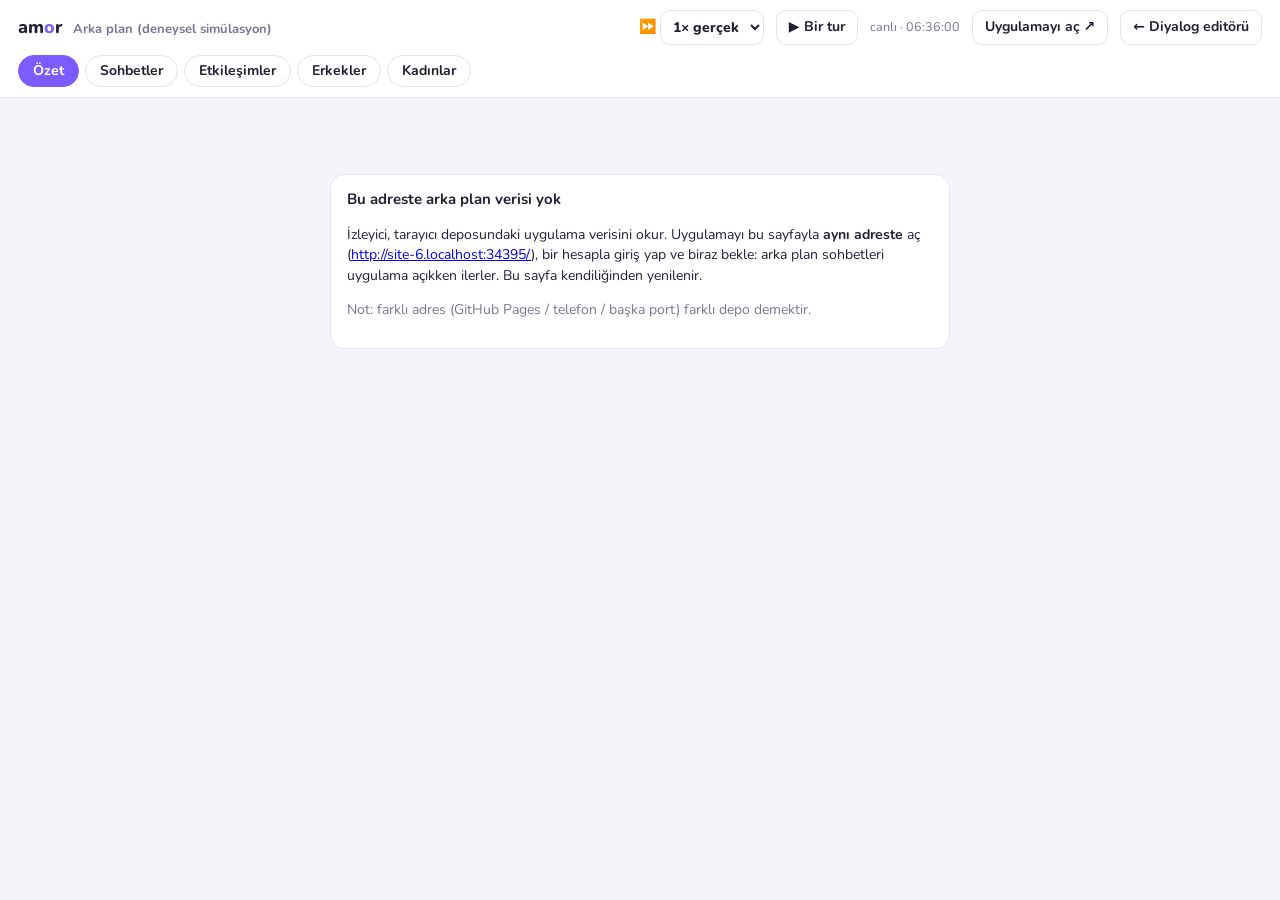
==== tools/background.html @ a39d9d67 "update" ====
<!doctype html>
<html lang="tr">
<head>
<meta charset="utf-8">
<meta name="viewport" content="width=device-width, initial-scale=1">
<title>Amor · Arka plan</title>
<link href="https://fonts.googleapis.com/css2?family=Nunito:wght@400;600;700;800&display=swap" rel="stylesheet">
<!--
  Arka plan izleyici (deneysel simülasyon): kadın karakterlerin, uygulamada görünmeyen erkek karakterlerle
  sohbetleri, hediyeleri, aramaları ve erkeklerin harcadığı (sanal) coinler. diyalog-editoru.bat -> "Arka plan".
  Veriyi tarayıcı deposundan okur: uygulama AYNI adreste açılmış olmalı (ör. http://localhost:8765/).
  Uygulama verisini değiştirmez; sadece test hızını ('amor:bgSpeed') ve "bir tur" işaretini ('amor:bgKick') yazar,
  açık olan uygulama bunları 2 sn içinde uygular (js/background.js). 4 sn'de bir yenilenir.
-->
<style>
  :root { --bg: #f6f4fb; --card: #fff; --ink: #231f33; --mute: #7a7590; --line: #e6e2f0; --accent: #7b5cff; --soft: #efeaff; --pink: #ff3d8b; --blue: #2563eb; --ok: #1f9d6a; --warn: #e5484d; }
  * { box-sizing: border-box; }
  body { margin: 0; background: var(--bg); color: var(--ink); font: 14px/1.45 Nunito, system-ui, sans-serif; }
  button, select { font: inherit; color: inherit; cursor: pointer; }
  header { position: sticky; top: 0; z-index: 5; background: var(--card); border-bottom: 1px solid var(--line); }
  .bar { display: flex; align-items: center; gap: 12px; padding: 10px 18px; flex-wrap: wrap; }
  .logo { font-weight: 800; font-size: 18px; } .logo span { color: var(--accent); } .logo small { color: var(--mute); font-weight: 700; font-size: 13px; margin-left: 6px; }
  .grow { flex: 1; }
  .btn { border: 1px solid var(--line); background: var(--card); border-radius: 10px; padding: 6px 12px; font-weight: 700; text-decoration: none; color: inherit; }
  .btn:hover { border-color: var(--accent); }
  select { border: 1px solid var(--line); border-radius: 10px; padding: 6px 8px; background: var(--card); }
  #live { color: var(--mute); font-size: 12.5px; }
  .speed { display: inline-flex; align-items: center; gap: 4px; font-weight: 800; }
  .speed.fast select { border-color: var(--pink); color: var(--pink); font-weight: 800; }
  .tabs { display: flex; gap: 6px; padding: 0 18px 10px; flex-wrap: wrap; }
  .tab { border: 1px solid var(--line); background: var(--card); border-radius: 20px; padding: 5px 14px; font-weight: 700; }
  .tab.on { background: var(--accent); border-color: var(--accent); color: #fff; }
  main { padding: 16px 18px 60px; max-width: 1300px; margin: 0 auto; }
  .card { background: var(--card); border: 1px solid var(--line); border-radius: 14px; padding: 14px 16px; margin-bottom: 14px; }
  .card h3 { margin: 0 0 10px; font-size: 15px; }
  .stats { display: grid; grid-template-columns: repeat(auto-fill, minmax(150px, 1fr)); gap: 10px; margin-bottom: 14px; }
  .stat { background: var(--card); border: 1px solid var(--line); border-radius: 14px; padding: 12px 14px; }
  .stat b { display: block; font-size: 22px; font-weight: 800; } .stat small { color: var(--mute); font-weight: 700; }
  .grid2 { display: grid; grid-template-columns: 1fr 1fr; gap: 14px; }
  table { width: 100%; border-collapse: collapse; font-size: 13px; }
  th, td { border-bottom: 1px solid var(--line); padding: 7px 8px; text-align: left; vertical-align: middle; }
  th { color: var(--mute); font-size: 11.5px; text-transform: uppercase; letter-spacing: .04em; cursor: default; }
  td.num, th.num { text-align: right; white-space: nowrap; }
  .who { display: flex; align-items: center; gap: 8px; }
  .ava { width: 34px; height: 34px; border-radius: 50%; object-fit: cover; flex: none; background: var(--soft); display: grid; place-items: center; font-weight: 800; color: var(--accent); }
  .ava.m { background: #dbeafe; color: var(--blue); }
  .pill { display: inline-block; border-radius: 20px; padding: 1px 8px; font-size: 11.5px; font-weight: 800; background: var(--bg); }
  .pill.on { background: #dcfce7; color: var(--ok); } .pill.ask { background: #fff4d6; color: #a16207; } .pill.gift { background: #ffe0ef; color: var(--pink); }
  .pill.call { background: #dbeafe; color: var(--blue); } .pill.refuse { background: #fde2e2; color: var(--warn); }
  .meter { display: inline-block; width: 70px; height: 7px; border-radius: 4px; background: var(--line); vertical-align: middle; overflow: hidden; margin-right: 6px; }
  .meter i { display: block; height: 100%; background: linear-gradient(90deg, #ffb3d1, var(--pink)); }
  .split { display: grid; grid-template-columns: 360px 1fr; gap: 14px; align-items: start; }
  .list { max-height: calc(100vh - 170px); overflow: auto; padding: 6px; }
  .row { display: flex; align-items: center; gap: 10px; padding: 8px; border-radius: 10px; cursor: pointer; }
  .row:hover { background: var(--bg); } .row.on { background: var(--soft); }
  .row > div { flex: 1; min-width: 0; }
  .row b { display: block; } .row small { display: block; color: var(--mute); white-space: nowrap; overflow: hidden; text-overflow: ellipsis; }
  .row .side { flex: none; text-align: right; font-size: 12px; color: var(--mute); }
  .log { display: flex; flex-direction: column; gap: 6px; max-height: calc(100vh - 290px); overflow: auto; padding: 4px; }
  .msg { max-width: 75%; display: flex; flex-direction: column; }
  .msg span { padding: 7px 12px; border-radius: 16px; font-weight: 600; }
  .msg small { font-size: 11px; color: var(--mute); margin: 2px 6px 0; }
  .msg.m { align-self: flex-start; } .msg.m span { background: #dbeafe; color: #1e3a8a; border-bottom-left-radius: 4px; }
  .msg.f { align-self: flex-end; align-items: flex-end; } .msg.f span { background: var(--pink); color: #fff; border-bottom-right-radius: 4px; }
  .msg.sys { align-self: center; max-width: 90%; } .msg.sys span { background: #fff4d6; color: #7a5200; font-size: 12.5px; border-radius: 10px; }
  .head2 { display: flex; gap: 14px; flex-wrap: wrap; align-items: center; margin-bottom: 10px; }
  .head2 .who b { font-size: 15px; } .muted { color: var(--mute); }
  .empty { color: var(--mute); padding: 30px 10px; text-align: center; }
  .gifts { display: flex; flex-wrap: wrap; gap: 4px; }
  .spentbox { background: #ffe0ef; color: #9d174d; border-radius: 10px; padding: 7px 12px; margin-bottom: 8px; font-weight: 700; }
  .pill.rel { background: #f3e8ff; color: #7e22ce; }
  .gifts span { background: var(--bg); border-radius: 8px; padding: 1px 6px; font-size: 12.5px; }
  .fatal { max-width: 620px; margin: 60px auto; }
  @media (max-width: 900px) { .split, .grid2 { grid-template-columns: 1fr; } }
</style>
</head>
<body>
<header>
  <div class="bar">
    <div class="logo">am<span>o</span>r <small>Arka plan (deneysel simülasyon)</small></div>
    <div class="grow"></div>
    <select id="acc" title="Hesap"></select>
    <label class="speed" title="Arka plan simülasyonunun hızı (uygulama açıkken)">⏩
      <select id="speed"><option value="1">1× gerçek</option><option value="10">10×</option><option value="60">60×</option><option value="300">300×</option></select></label>
    <button class="btn" id="kick" title="Bütün sohbetler hemen bir tur ilerler, 3 yeni sohbet açılır">▶ Bir tur</button>
    <span id="live"></span>
    <a class="btn" href="../index.html" target="_blank">Uygulamayı aç ↗</a>
    <a class="btn" href="dialog-editor.html">← Diyalog editörü</a>
  </div>
  <div class="tabs" id="tabs"></div>
</header>
<main id="main"></main>

<script src="../js/data/photos.js"></script>
<script src="../js/data/shop.js"></script>
<script src="../js/data/archetypes.js"></script>
<script src="../js/wish.js"></script>
<script>
(() => {
  const A = window.Amor;
  const $ = s => document.querySelector(s);
  const esc = s => String(s ?? '').replace(/[&<>"']/g, c => ({ '&': '&amp;', '<': '&lt;', '>': '&gt;', '"': '&quot;', "'": '&#39;' })[c]);
  const fmt = n => Number(n || 0).toLocaleString('tr-TR');
  const read = k => { try { return JSON.parse(localStorage.getItem(k)); } catch (e) { return null; } };
  const time = ts => new Date(ts).toLocaleString('tr-TR', { day: '2-digit', month: '2-digit', hour: '2-digit', minute: '2-digit' });
  const ago = ts => { const d = (Date.now() - ts) / 60000; return d < 1 ? 'az önce' : d < 60 ? `${Math.floor(d)} dk` : d < 1440 ? `${Math.floor(d / 60)} sa` : `${Math.floor(d / 1440)} gün`; };
  const gift = id => A.GIFTS.find(g => g.id === id);
  // Coin -> TL (en küçük yükleme paketinin kuru; sadece gösterim)
  const TL = A.RECHARGE_PACKS[0].price / A.RECHARGE_PACKS[0].coins;
  const tl = n => '≈' + Math.round((n || 0) * TL).toLocaleString('tr-TR') + ' ₺';
  const money = n => `${fmt(n)} coin <span class="muted">(${tl(n)})</span>`;
  // Bir sohbette erkeğin harcadığı (eski kayıtlarda olaylardan hesaplanır)
  const threadSpent = (D, t) => t.spent != null ? t.spent : D.events.filter(e => e.f === t.f && e.m === t.m && e.coins).reduce((a, e) => a + e.coins, 0);
  const arch = id => (A.ARCHETYPES || []).find(a => a.id === id);

  const TABS = [['sum', 'Özet'], ['threads', 'Sohbetler'], ['events', 'Etkileşimler'], ['males', 'Erkekler'], ['females', 'Kadınlar']];
  let tab = new URLSearchParams(location.search).get('tab') || 'sum', sel = null, accId = null, lastRaw = '', evFilter = 'all';

  function photo(c) {
    const set = (A.PHOTO_SETS || []).find(s => s.id === c.setId);
    if (!set) return null;
    const file = [set.profile, ...set.photos].includes(c.profile) ? c.profile : set.profile;
    return `../characters/${encodeURIComponent(set.id)}/${set.dir ?? 'photos/'}${encodeURIComponent(file)}`;
  }
  const fAva = c => { const p = c && photo(c); return p ? `<img class="ava" src="${esc(p)}" alt="">` : `<span class="ava">${esc((c && c.name || '?')[0])}</span>`; };
  const mAva = m => `<span class="ava m">${esc((m && m.name || '?')[0])}</span>`;

  function load() {
    const accs = read('amor:accounts') || { list: [] };
    const sel = $('#acc');
    if (!accId || !accs.list.some(a => a.id === accId)) accId = accs.current || (accs.list[0] && accs.list[0].id);
    sel.innerHTML = accs.list.map(a => `<option value="${a.id}" ${a.id === accId ? 'selected' : ''}>@${esc(a.username)}</option>`).join('');
    sel.hidden = accs.list.length < 2;
    return accId ? localStorage.getItem('amor:v2:' + accId) : null;
  }

  function render(force) {
    const raw = load();
    if (!force && raw === lastRaw) { $('#live').textContent = 'canlı · ' + new Date().toLocaleTimeString('tr-TR'); return; }
    lastRaw = raw;
    $('#live').textContent = 'canlı · ' + new Date().toLocaleTimeString('tr-TR');
    $('#tabs').innerHTML = TABS.map(([k, n]) => `<button class="tab ${k === tab ? 'on' : ''}" data-tab="${k}">${n}</button>`).join('');
    const S = raw ? JSON.parse(raw) : null;
    if (!S || !S.bg) {
      $('#main').innerHTML = `<div class="card fatal"><h3>Bu adreste arka plan verisi yok</h3>
        <p>İzleyici, tarayıcı deposundaki uygulama verisini okur. Uygulamayı bu sayfayla <b>aynı adreste</b> aç
        (<a href="../index.html" target="_blank">${esc(new URL('../', location.href).href)}</a>), bir hesapla giriş yap ve biraz bekle:
        arka plan sohbetleri uygulama açıkken ilerler. Bu sayfa kendiliğinden yenilenir.</p>
        <p class="muted">Not: farklı adres (GitHub Pages / telefon / başka port) farklı depo demektir.</p></div>`;
      return;
    }
    const D = model(S);
    const views = { sum: vSum, threads: vThreads, events: vEvents, males: vMales, females: vFemales };
    const keep = $('.log') && $('.log').scrollTop, atBottom = $('.log') && $('.log').scrollHeight - $('.log').scrollTop - $('.log').clientHeight < 30;
    $('#main').innerHTML = views[tab](D);
    const log = $('.log');
    if (log) log.scrollTop = atBottom || keep == null ? log.scrollHeight : keep;
  }

  function model(S) {
    const bg = S.bg;
    const F = Object.fromEntries((S.characters || []).map(c => [c.id, c]));
    const M = Object.fromEntries((bg.males || []).map(m => [m.id, m]));
    const threads = Object.values(bg.threads || {}).filter(t => F[t.f] && M[t.m]).sort((a, b) => b.last - a.last);
    const events = (bg.events || []).filter(e => F[e.f] && M[e.m]);
    const coll = bg.coll || {};
    return { S, bg, F, M, threads, events, coll };
  }

  /* ---------- Özet ---------- */
  function vSum(D) {
    const { threads, events, M, F, coll, S } = D;
    const males = Object.values(M);
    const gifts = events.filter(e => e.type === 'gift'), calls = events.filter(e => e.type === 'call');
    const asks = events.filter(e => e.type === 'ask'), refuse = events.filter(e => e.type === 'refuse');
    const spent = males.reduce((a, m) => a + (m.spent || 0), 0);
    const msgs = threads.reduce((a, t) => a + t.msgs.length, 0);
    const callMin = males.reduce((a, m) => a + (m.callMin || 0), 0);
    const collValue = id => Object.entries(coll[id] || {}).reduce((a, [g, n]) => a + ((gift(g) || {}).price || 0) * n, 0);
    const topF = Object.values(F).map(c => ({ c, v: collValue(c.id) })).filter(x => x.v).sort((a, b) => b.v - a.v).slice(0, 8);
    const topM = [...males].sort((a, b) => (b.spent || 0) - (a.spent || 0)).slice(0, 8);
    const userSpent = (S.wallet && S.wallet.spent) || 0;
    return `
      <div class="stats">
        ${[[males.length, 'erkek karakter'], [threads.length, 'sohbet'], [fmt(msgs), 'mesaj'], [gifts.length, 'hediye'], [calls.length + ' · ' + fmt(callMin) + ' dk', 'arama'],
          [asks.length, 'istek'], [refuse.length, 'reddedilen istek'], [events.filter(e => e.type === 'rel').length, 'kurulan yakınlık'],
          [fmt(spent), 'erkeklerin harcadığı coin · ' + tl(spent)], [fmt(userSpent), 'senin harcadığın coin · ' + tl(userSpent)]]
          .map(([v, l]) => `<div class="stat"><b>${v}</b><small>${l}</small></div>`).join('')}
      </div>
      <div class="grid2">
        <div class="card"><h3>En çok hediye alan kadınlar (erkeklerden)</h3>
          ${topF.length ? `<table>${topF.map(x => `<tr><td><div class="who">${fAva(x.c)}<b>${esc(x.c.name)}</b></div></td><td class="num">${fmt(x.v)} coin</td></tr>`).join('')}</table>` : '<div class="empty">Henüz yok</div>'}</div>
        <div class="card"><h3>En çok harcayan erkekler</h3>
          ${topM.some(m => m.spent) ? `<table>${topM.filter(m => m.spent).map(m => `<tr><td><div class="who">${mAva(m)}<b>${esc(m.name)}</b><span class="muted">${esc(m.job)}</span></div></td><td class="num">${money(m.spent)}</td></tr>`).join('')}</table>` : '<div class="empty">Henüz yok</div>'}</div>
      </div>
      <div class="card"><h3>Son etkileşimler</h3>${evTable(D, events.slice(0, 12))}</div>`;
  }

  /* ---------- Sohbetler ---------- */
  function vThreads(D) {
    const { threads, F, M } = D;
    if (!threads.length) return '<div class="card empty">Henüz arka plan sohbeti yok. Uygulama açıkken kendiliğinden başlar.</div>';
    if (!sel || !threads.some(t => t.id === sel)) sel = threads[0].id;
    const t = threads.find(x => x.id === sel), c = F[t.f], m = M[t.m];
    const list = threads.map(x => {
      const last = x.msgs[x.msgs.length - 1];
      const who = last ? (last.from === 'f' ? F[x.f].name : last.from === 'm' ? M[x.m].name : '•') : '';
      return `<div class="row ${x.id === sel ? 'on' : ''}" data-th="${x.id}">${fAva(F[x.f])}
        <div><b>${esc(F[x.f].name)} ↔ ${esc(M[x.m].name)}</b><small>${last ? esc(who + ': ' + last.text) : ''}</small></div>
        <div class="side">${ago(x.last)}<br>${x.msgs.length} msj${threadSpent(D, x) ? `<br><b style="color:var(--pink)">${fmt(threadSpent(D, x))} c</b>` : ''}</div></div>`;
    }).join('');
    return `<div class="split">
      <div class="card list">${list}</div>
      <div class="card">
        <div class="head2">
          <div class="who">${fAva(c)}<div><b>${esc(c.name)}</b><div class="muted">${esc((arch(c.archetype) || {}).label || c.archetype)} · hediye niyeti %${Math.round((c.giftWant ?? 0.5) * 100)} · istek tavanı ${fmt(A.Wish.ceiling(c))} coin</div></div></div>
          <div class="who">${mAva(m)}<div><b>${esc(m.name)}, ${m.age}</b><div class="muted">${esc(m.job)} · ${esc(m.city)} · cömertlik %${Math.round((m.generous || 0) * 100)} · cesaret %${Math.round(m.bold * 100)}</div></div></div>
        </div>
        <div class="spentbox">💸 ${esc(m.name)} bu sohbette toplam <b>${fmt(threadSpent(D, t))} coin</b> harcadı · <b>${tl(threadSpent(D, t))}</b></div>
        <div class="muted" style="margin-bottom:8px">${t.session + 1}. oturum · ısınma ${t.warm} · ${t.ask ? `<span class="pill ask">bekleyen istek: ${t.ask.type === 'gift' ? esc((gift(t.ask.gift) || {}).name || 'hediye') : 'arama'}</span>` : 'bekleyen istek yok'} · sıradaki tur ${t.next > Date.now() ? ago(Date.now() - (t.next - Date.now())) + ' sonra' : 'şimdi'}</div>
        <div class="log">${t.msgs.map(x => `<div class="msg ${x.from}"><span>${esc(x.text)}</span>${x.from === 'sys' ? '' : `<small>${time(x.ts)}</small>`}</div>`).join('')}</div>
      </div></div>`;
  }

  /* ---------- Etkileşimler ---------- */
  const EV = { gift: ['gift', '🎁 Hediye'], call: ['call', '📞 Arama'], ask: ['ask', '🙏 İstek'], refuse: ['refuse', '✖ Reddedildi'], rel: ['rel', '💞 Yakınlık'], rellost: ['refuse', '💔 Yakınlığı kaptırdı'] };
  const relTag = k => (A.RELATIONS[k] || {}).tag || k;
  function evTable(D, list) {
    const { F, M } = D;
    if (!list.length) return '<div class="empty">Henüz etkileşim yok</div>';
    return `<table><tr><th>Zaman</th><th>Tür</th><th>Kadın</th><th>Erkek</th><th>Ayrıntı</th><th class="num">Coin</th></tr>
      ${list.map(e => {
        const g = e.gift && gift(e.gift);
        const what = e.type === 'gift' ? `${g ? g.e + ' ' + esc(g.name) : ''}${e.asked ? ' <span class="muted">(istedi)</span>' : ''}${e.where === 'room' ? ' <span class="muted">(sesli odada)</span>' : ''}`
          : e.type === 'call' ? `${e.kind === 'video' ? 'Görüntülü' : 'Sesli'} · ${e.minutes} dk${e.asked ? ' <span class="muted">(istedi)</span>' : ''}`
          : e.type === 'ask' ? `${e.what === 'call' ? 'arama istedi' : (g ? g.e + ' ' + esc(g.name) + ' istedi' : 'hediye istedi')} · ${e.where === 'call' ? 'aramada' : 'sohbette'}`
          : e.type === 'rel' ? `${esc(relTag(e.rel))} oldular${g ? ' · ' + g.e + ' ' + esc(g.name) : ''}`
          : e.type === 'rellost' ? `${esc(relTag(e.rel))} yakınlığını sana kaptırdı`
          : `${e.what === 'call' ? 'arama' : (g ? esc(g.name) : 'hediye')} isteği geri çevrildi`;
        return `<tr><td class="muted">${time(e.ts)}</td><td><span class="pill ${EV[e.type][0]}">${EV[e.type][1]}</span></td>
          <td><div class="who">${fAva(F[e.f])}${esc(F[e.f].name)}</div></td><td><div class="who">${mAva(M[e.m])}${esc(M[e.m].name)}</div></td>
          <td>${what}</td><td class="num">${e.coins ? money(e.coins) : ''}</td></tr>`;
      }).join('')}</table>`;
  }
  function vEvents(D) {
    const list = D.events.filter(e => evFilter === 'all' || e.type === evFilter);
    return `<div class="card"><div class="tabs" style="padding:0 0 10px">
        ${[['all', 'Hepsi'], ...Object.entries(EV).map(([k, v]) => [k, v[1]])].map(([k, n]) => `<button class="tab ${k === evFilter ? 'on' : ''}" data-ev="${k}">${n}</button>`).join('')}
      </div>${evTable(D, list.slice(0, 200))}</div>`;
  }

  /* ---------- Erkekler ---------- */
  function vMales(D) {
    const { M, threads, F } = D;
    const rows = Object.values(M).sort((a, b) => (b.spent || 0) - (a.spent || 0)).map(m => {
      const ts = threads.filter(t => t.m === m.id);
      return `<tr><td><div class="who">${mAva(m)}<div><b>${esc(m.name)}, ${m.age}</b><div class="muted">${esc(m.job)} · ${esc(m.city)} · sever: ${esc(m.like)}</div></div></div></td>
        <td><span class="meter"><i style="width:${Math.round((m.generous || 0) * 100)}%"></i></span>%${Math.round((m.generous || 0) * 100)}</td>
        <td><span class="meter"><i style="width:${Math.round(m.bold * 100)}%"></i></span>%${Math.round(m.bold * 100)}</td>
        <td class="num">${m.gifts || 0}</td><td class="num">${fmt(m.callMin || 0)} dk</td><td class="num"><b>${fmt(m.spent || 0)}</b></td><td class="num">${tl(m.spent)}</td>
        <td>${ts.map(t => esc(F[t.f].name)).join(', ') || '<span class="muted">—</span>'}</td></tr>`;
    }).join('');
    return `<div class="card"><table><tr><th>Erkek</th><th>Cömertlik</th><th>Cesaret</th><th class="num">Hediye</th><th class="num">Arama</th><th class="num">Harcadığı coin</th><th class="num">TL</th><th>Konuştuğu kadınlar</th></tr>${rows}</table></div>`;
  }

  // Cazibe seviyesi: aldığı hediyelerin toplam değeri (js/background.js charm ile aynı eşikler)
  const charmLv = points => A.CHARM_LEVELS.filter(t => points >= t).length;

  // Kadının yakınlıkları: erkeklerle (bg.rels) + seninle (relations)
  function rels(D, fId) {
    const out = Object.entries(D.bg.rels && D.bg.rels[fId] || {}).filter(([, m]) => D.M[m]).map(([k, m]) => `<span class="pill rel">${esc(relTag(k))}: ${esc(D.M[m].name)}</span>`);
    const mine = (D.S.relations || {})[fId];
    if (mine) out.unshift(`<span class="pill rel">${esc(relTag(mine))}: Sen</span>`);
    return out.join(' ');
  }

  /* ---------- Kadınlar ---------- */
  function vFemales(D) {
    const { F, threads, coll, S, events } = D;
    const now = Date.now();
    const rows = Object.values(F).map(c => {
      const others = coll[c.id] || {}, mine = (S.giftsReceived || {})[c.id] || {};
      const val = o => Object.entries(o).reduce((a, [g, n]) => a + ((gift(g) || {}).price || 0) * n, 0);
      const w = (S.wish || {})[c.id];
      const wishTxt = w && !w.done && !w.missed && w.until > now ? `<span class="pill ask">${esc((gift(w.gift) || {}).name || 'hediye')} istiyor</span>` : w && w.missed ? '<span class="pill refuse">isteği karşılanmadı</span>' : w && w.done ? '<span class="pill gift">isteği karşılandı</span>' : '';
      const ts = threads.filter(t => t.f === c.id);
      const asks = events.filter(e => e.f === c.id && e.type === 'ask').length;
      const top = Object.entries({ ...others }).map(([g, n]) => ({ g: gift(g), n })).filter(x => x.g).sort((a, b) => b.g.price - a.g.price).slice(0, 6);
      return { c, v: val(others), row: `<tr><td><div class="who">${fAva(c)}<div><b>${esc(c.name)}</b><div class="muted">${esc((arch(c.archetype) || {}).label || c.archetype)}</div></div></div></td>
        <td>${(() => { const ag = (A.AGENCIES || []).find(a => a.id === c.agency); return ag ? `${ag.e} ${esc(ag.name)}` : '<span class="muted">bağımsız</span>'; })()}</td>
        <td><span class="meter"><i style="width:${Math.round((c.giftWant ?? 0.5) * 100)}%"></i></span>%${Math.round((c.giftWant ?? 0.5) * 100)}</td>
        <td class="num">×${c.giftTaste ?? 1}</td><td class="num"><b>${fmt(A.Wish.ceiling(c))}</b></td>
        <td class="num">${asks}</td><td>${wishTxt}</td>
        <td class="num">${fmt(val(others))}</td><td class="num">${fmt(val(mine))}</td>
        <td class="num"><b>✨ Lv.${charmLv(val(others) + val(mine))}</b><br>${money(val(others) + val(mine))}</td>
        <td><div class="gifts">${top.map(x => `<span>${x.g.e} x${x.n}</span>`).join('')}</div></td>
        <td>${rels(D, c.id) || '<span class="muted">—</span>'}</td>
        <td>${ts.length ? ts.length + ' erkek' : '<span class="muted">—</span>'}</td></tr>` };
    }).sort((a, b) => b.v - a.v).map(x => x.row).join('');
    return `<div class="card"><table><tr><th>Kadın</th><th>Ajans</th><th>Hediye niyeti</th><th class="num">Zevk</th><th class="num">İstek tavanı</th><th class="num">İstek</th><th>Senden isteği</th><th class="num">Erkeklerden (coin)</th><th class="num">Senden (coin)</th><th class="num">Cazibe · toplam kazanç</th><th>Koleksiyon (erkeklerden)</th><th>Yakınlıklar</th><th>Sohbet</th></tr>${rows}</table></div>`;
  }

  document.addEventListener('click', e => {
    const t = e.target.closest('[data-tab]'); if (t) { tab = t.dataset.tab; render(true); return; }
    const th = e.target.closest('[data-th]'); if (th) { sel = th.dataset.th; render(true); return; }
    const ev = e.target.closest('[data-ev]'); if (ev) { evFilter = ev.dataset.ev; render(true); }
  });
  $('#acc').onchange = e => { accId = e.target.value; render(true); };
  // Test hızı ve "bir tur": açık olan uygulama 2 sn içinde uygular
  const setLs = (k, v) => { try { localStorage.setItem(k, v); } catch (e) { /* yok say */ } };
  const showSpeed = () => { const v = localStorage.getItem('amor:bgSpeed') || '1'; $('#speed').value = v; $('.speed').classList.toggle('fast', v !== '1'); };
  $('#speed').onchange = e => { setLs('amor:bgSpeed', e.target.value); showSpeed(); };
  $('#kick').onclick = () => { setLs('amor:bgKick', String(Date.now())); $('#live').textContent = 'tur istendi… (uygulama açık olmalı)'; };
  showSpeed();
  render(true);
  setInterval(render, 4000);
})();
</script>
</body>
</html>
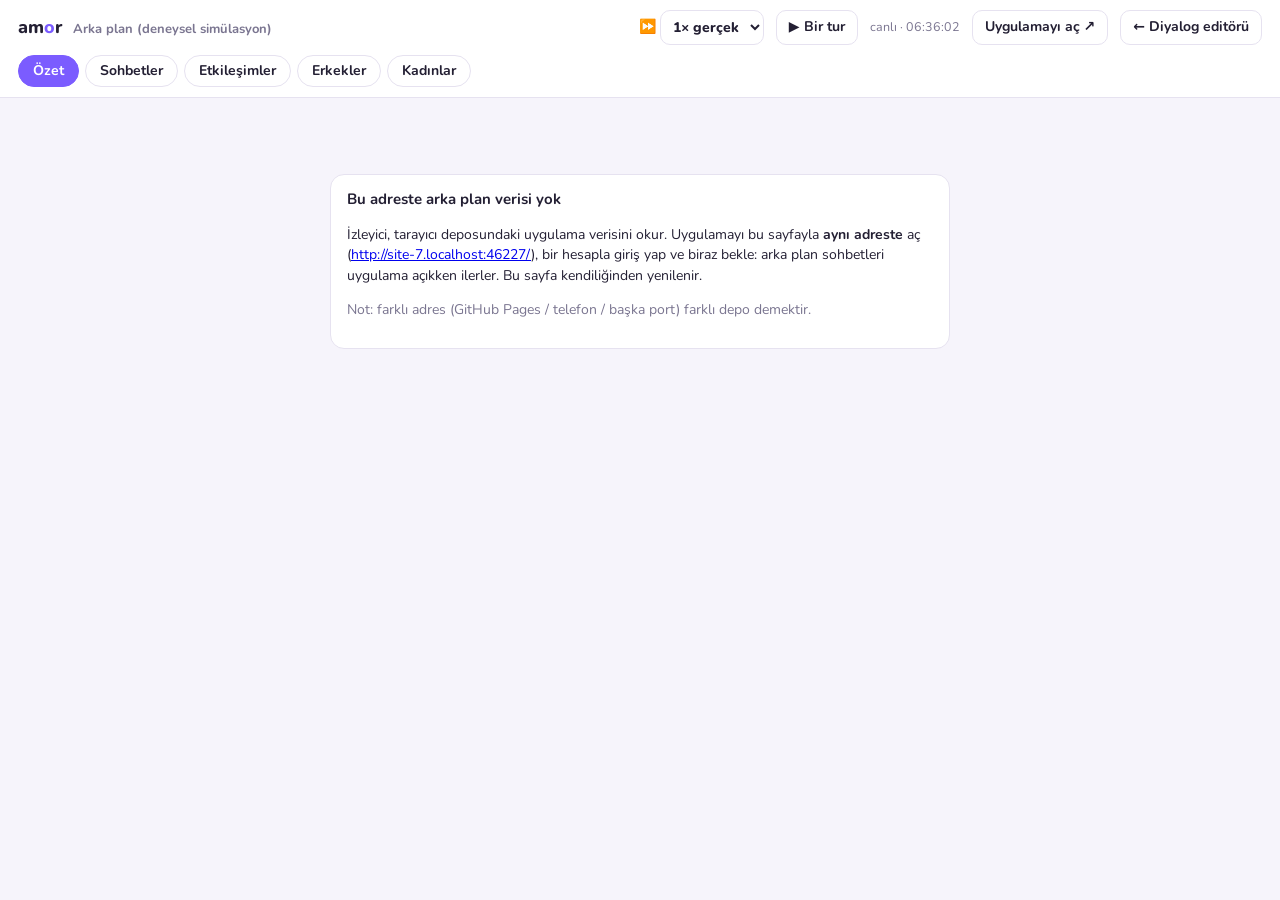
==== commit 5ec7bed2: "Add files via upload" ====
--- a/tools/background.html
+++ b/tools/background.html
@@ -7,7 +7,7 @@
 <link href="https://fonts.googleapis.com/css2?family=Nunito:wght@400;600;700;800&display=swap" rel="stylesheet">
 <!--
   Arka plan izleyici (deneysel simülasyon): kadın karakterlerin, uygulamada görünmeyen erkek karakterlerle
-  sohbetleri, hediyeleri, aramaları ve erkeklerin harcadığı (sanal) coinler. diyalog-editoru.bat -> "Arka plan".
+  sohbetleri, hediyeleri, aramaları ve erkeklerin harcadığı (sanal) coinler. bot-editoru.bat -> Diyalog -> "Arka plan".
   Veriyi tarayıcı deposundan okur: uygulama AYNI adreste açılmış olmalı (ör. http://localhost:8765/).
   Uygulama verisini değiştirmez; sadece test hızını ('amor:bgSpeed') ve "bir tur" işaretini ('amor:bgKick') yazar,
   açık olan uygulama bunları 2 sn içinde uygular (js/background.js). 4 sn'de bir yenilenir.
@@ -85,7 +85,7 @@
     <button class="btn" id="kick" title="Bütün sohbetler hemen bir tur ilerler, 3 yeni sohbet açılır">▶ Bir tur</button>
     <span id="live"></span>
     <a class="btn" href="../index.html" target="_blank">Uygulamayı aç ↗</a>
-    <a class="btn" href="dialog-editor.html">← Diyalog editörü</a>
+    <a class="btn" href="dialog-editor.html?embed=1">← Diyalog editörü</a>
   </div>
   <div class="tabs" id="tabs"></div>
 </header>
